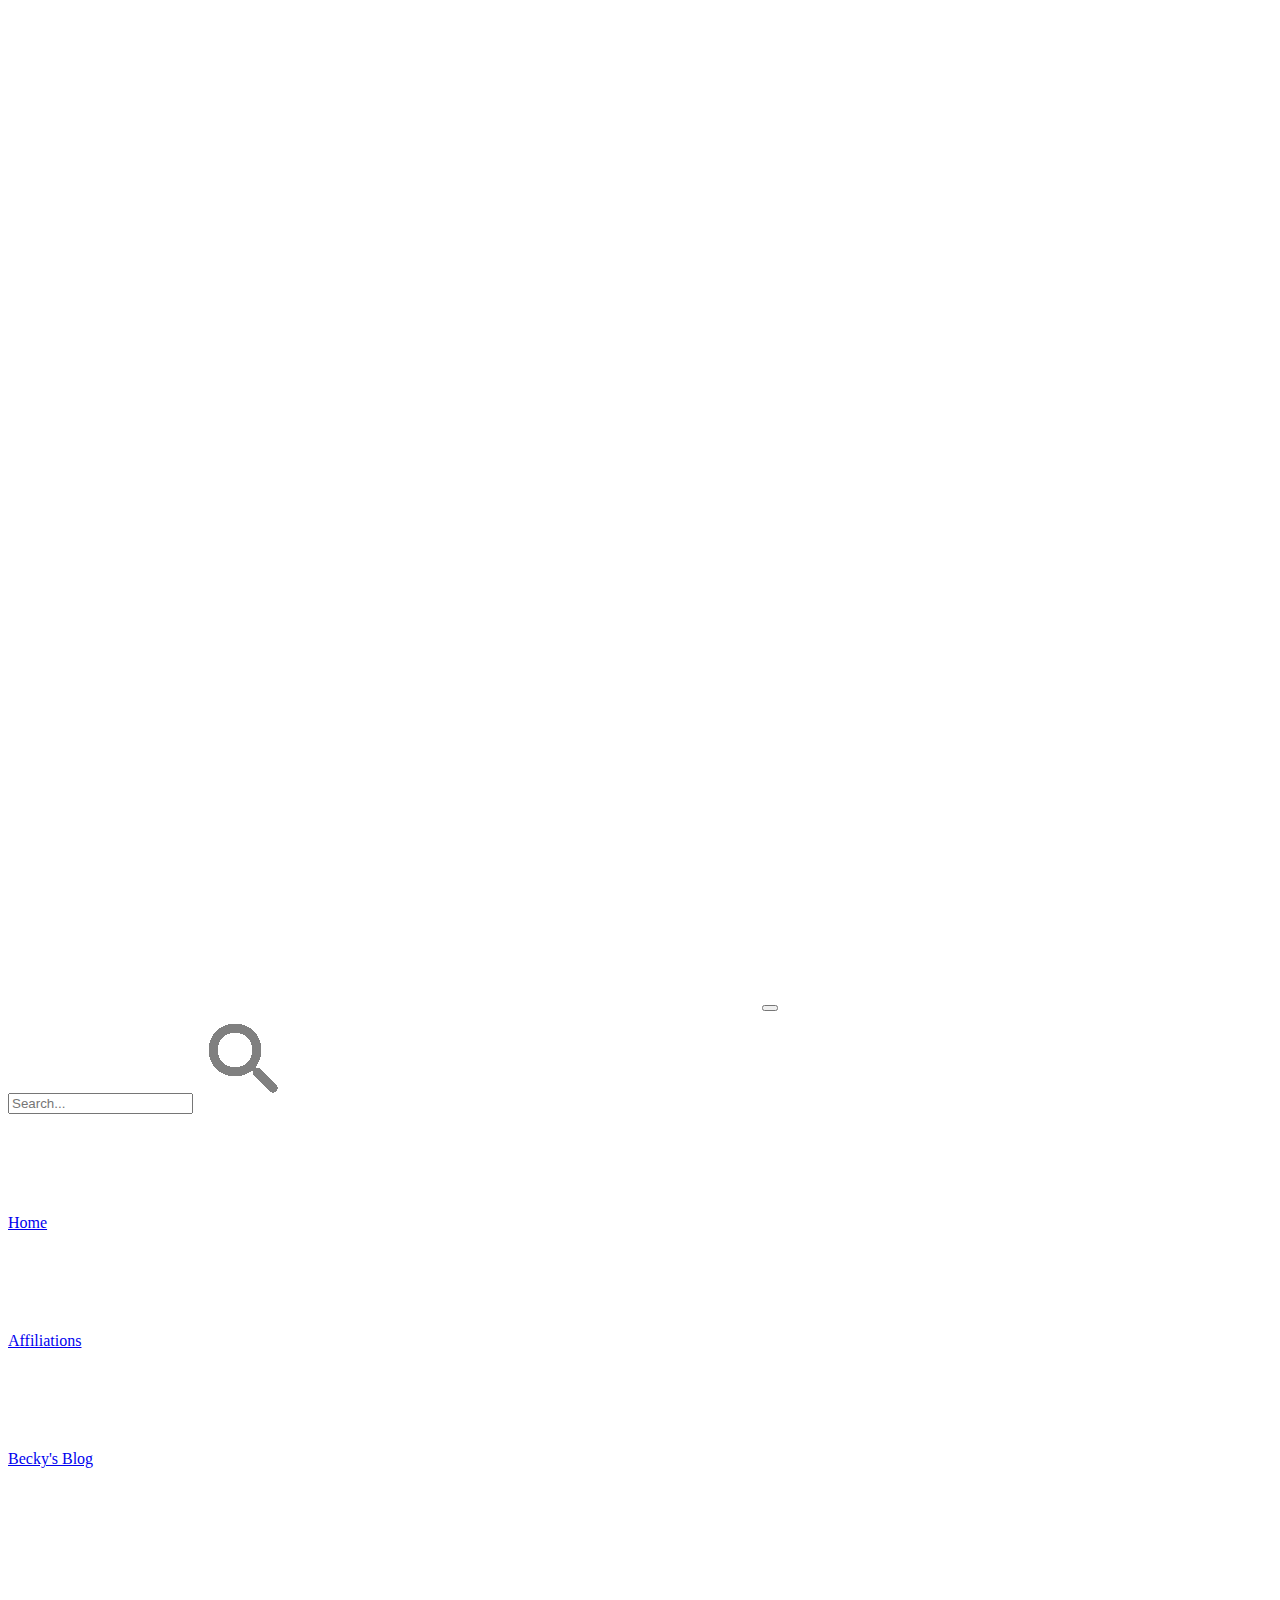
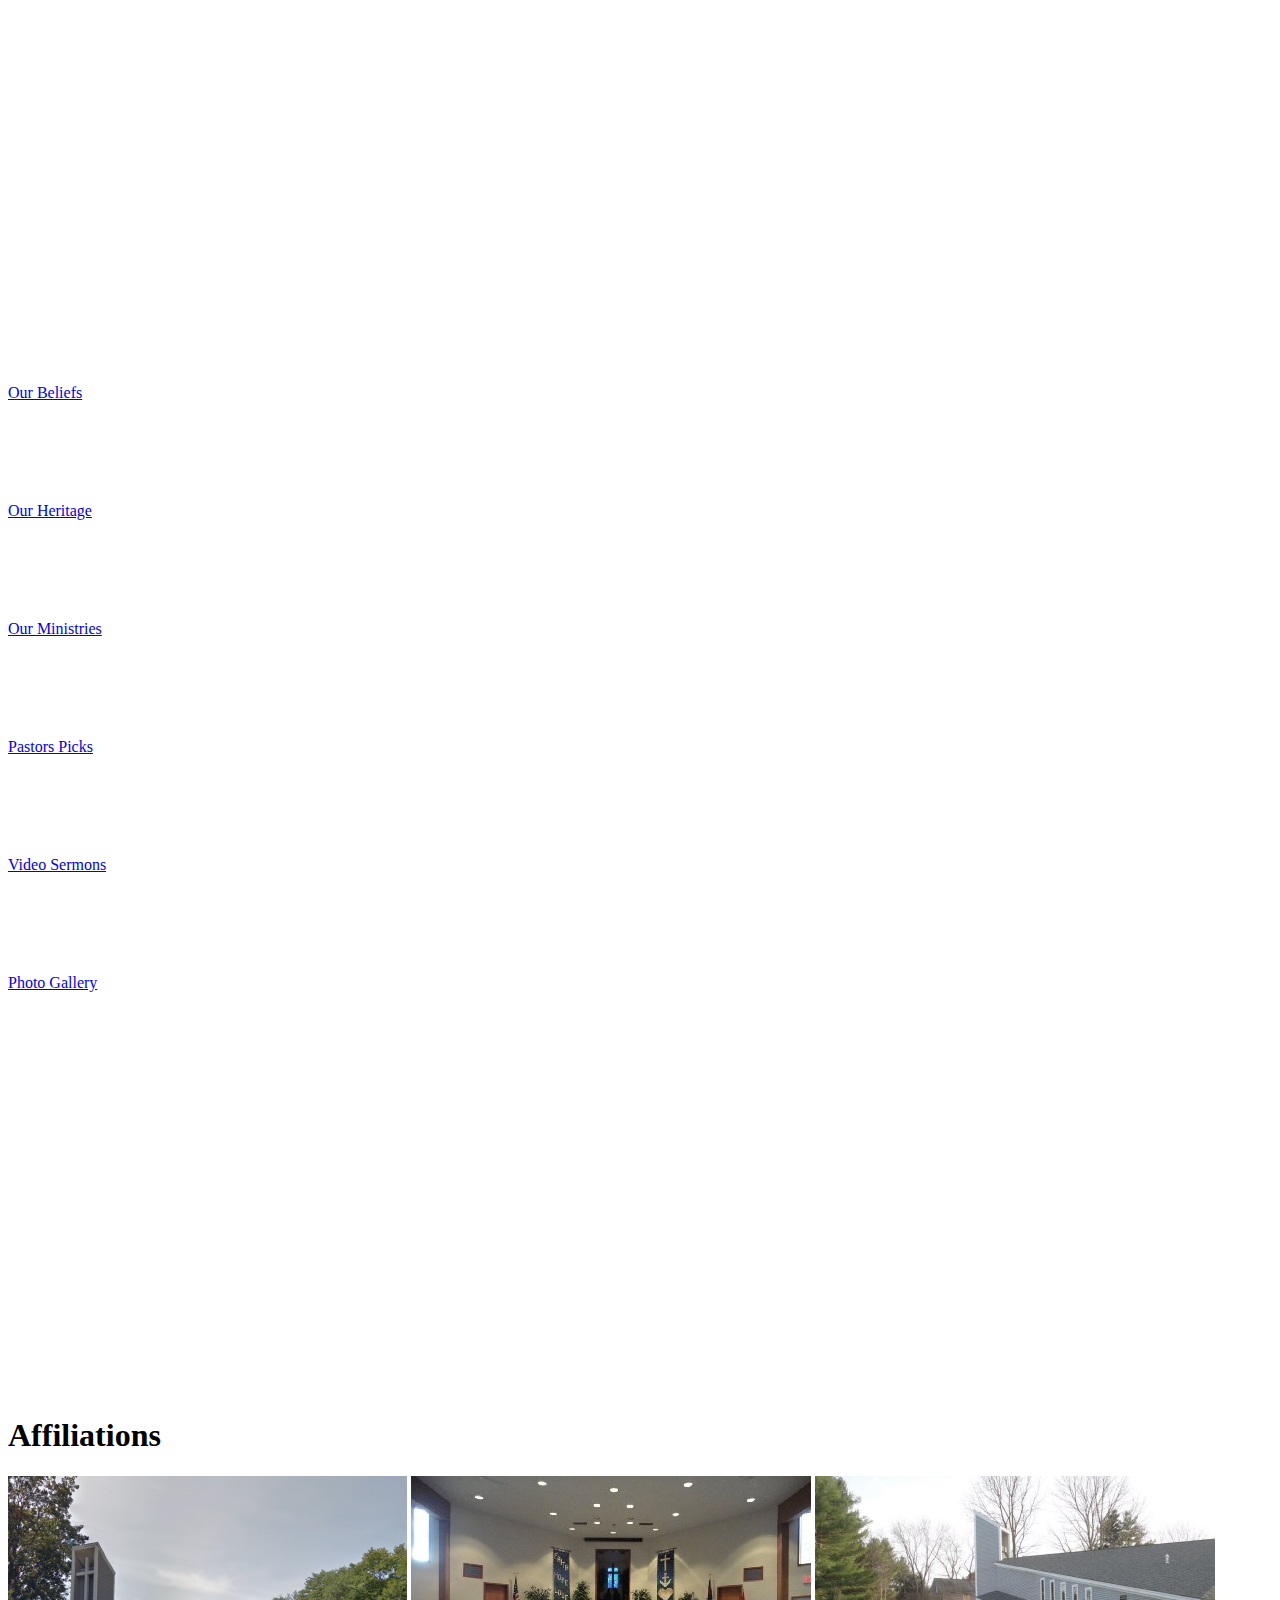
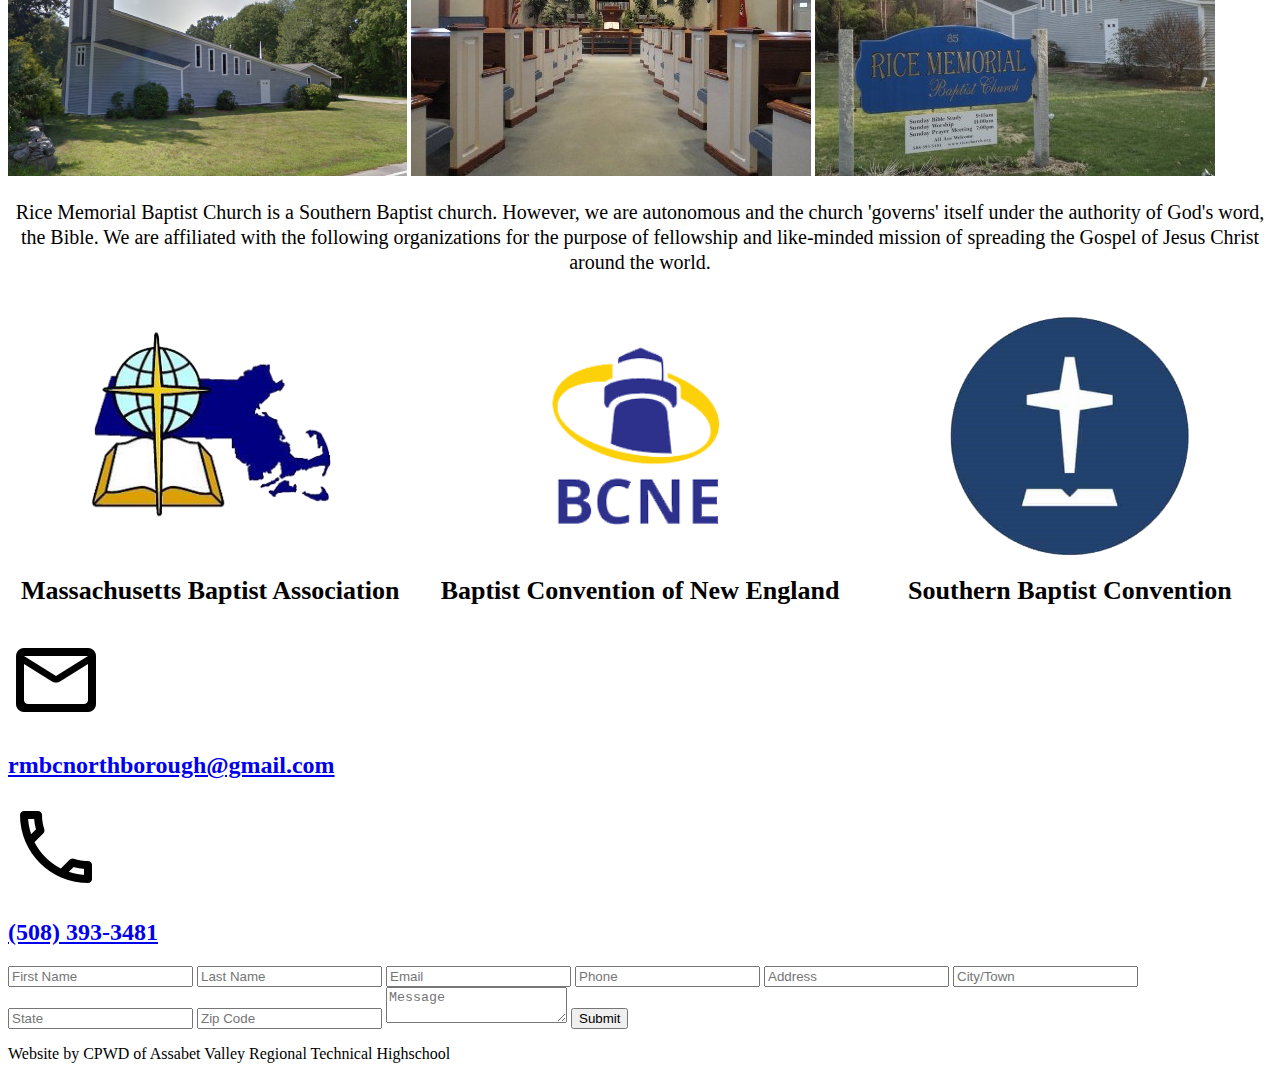
==== affiliations.html @ b07f0875 "Added the website files" ====
<!DOCTYPE html>
<meta charset="UTF-8" />
<meta name="viewport" content="width=device-width, intital-scale=1.0" />
<html>
    <head>
        <title>Affiliations</title>
        <link rel="shortcut icon" href="icons/favicon.png" />
        <link href="Style.css" rel="stylesheet" />
        <script src="javascript.js"></script>

        <style>
            main {
                text-align: center;
            }

            main p {
                font-size: 20px;
                line-height: 1.25;
                margin-bottom: 40px;
            }

            .grid {
                display: grid;
                grid-template-columns: 1fr 1fr 1fr;
                grid-gap: clamp(20px, 2vw, 40px);
            }

            
            .grid a {
                color: black;
                text-decoration: none;
            }
            
            .grid a img {
                width: 60%;
            }

            .grid a h3 {
                margin-top: 15px;
                font-size: 26px;
            }

            .grid a:hover {
                text-decoration: underline;
            }

            @media (max-width: 900px) {
                .grid {
                    grid-template-columns: 1fr 1fr;
                }
            }

            @media (max-width: 600px) {
                .grid {
                    grid-template-columns: 1fr;
                }
            }
        </style>
    </head>

    <body>
        <nav>
            <img src="images\cross.png" />
            <button id="button" onclick="button_press()"></button>
            <div class="search">
                <input type="text" placeholder="Search..." />
                <img src="icons\search.png" />
            </div>
            <div class="links">
                <a href="index.html"
                    ><img src="icons/home.png" />
                    <div>Home</div>
                </a>
                <a href="affiliations.html"
                    ><img src="icons/people.png" />
                    <div>Affiliations</div>
                </a>
                <a href="beckysblog.html"
                    ><img src="icons/blog.png" />
                    <div>Becky's Blog</div>
                </a>
                <a href="ourbeliefs.html"
                    ><img src="icons/bible.png" />
                    <div>Our Beliefs</div>
                </a>
                <a href="ourheritage.html"
                    ><img src="icons/book.png" />
                    <div>Our Heritage</div>
                </a>
                <a href="ourministries.html"
                    ><img src="icons/church.png" />
                    <div>Our Ministries</div>
                </a>
                <a href="pastorspicks.html"
                    ><img src="icons/star.png" />
                    <div>Pastors Picks</div>
                </a>
                <a href="videosermons.html"
                    ><img src="icons/videos.png" />
                    <div>Video Sermons</div>
                </a>
                <a href="photogallery.html"
                    ><img src="icons/gallery.png" />
                    <div>Photo Gallery</div>
                </a>
            </div>

            <div class="icon_links">
                <a
                    href="https://www.facebook.com/Rice-Memorial-Baptist-Church-193611510682934/"
                    target="_blank"
                    ><img src="icons\facebook.png"
                /></a>
                <a
                    href="https://www.youtube.com/channel/UCBj0Vqx6NuY0hL4GzHPlnXg"
                    target="_blank"
                    ><img src="icons\youtube.png"
                /></a>
                <a
                    href="https://www.google.com/maps?q=85+Lincoln+Street,+northborough,+ma&hl=en&sll=42.036922,-71.683501&sspn=2.203087,4.795532&t=h&hnear=85+Lincoln+St,+Northborough,+Worcester,+Massachusetts+01532&z=16"
                    target="_blank"
                    ><img src="icons\map.png"
                /></a>
            </div>
        </nav>
        <header>
            <h1>Affiliations</h1>
            <div>
                <img src="images\church.jpg" />
                <img src="images\church2.jpg" />
                <img src="images\church3.jpg" />
            </div>
        </header>
        <main>
            <p>
                Rice Memorial Baptist Church is a Southern Baptist church.
                However, we are autonomous and the church 'governs' itself under
                the authority of God's word, the Bible. We are affiliated with
                the following organizations for the purpose of fellowship and
                like-minded mission of spreading the Gospel of Jesus Christ
                around the world.
            </p>

            <div class="grid">
                <a href="http://www.massbaptist.org/" target="_blank"
                    ><img src="images\mba.png" />
                    <h3>Massachusetts Baptist Association</h3>
                </a>

                <a href="https://www.bcne.net/" target="_blank"
                    ><img src="images\bcne.png" />
                    <h3>Baptist Convention of New England</h3>
                </a>
                <a href="https://www.sbc.net/" target="_blank"
                    ><img src="images\sbc.png" />
                    <h3>Southern Baptist Convention</h3>
                </a>
            </div>
        </main>

        <footer>
            <div>
                <a href="mailto:rmbcnorthborough@gmail.com">
                    <img src="icons/email.png" />
                    <h2>rmbcnorthborough@gmail.com</h2>
                </a>
                <a href="tel:+15083933481">
                    <img src="icons/phone.png" />
                    <h2>(508) 393-3481</h2>
                </a>
            </div>
            <form action="contact.php" method="post">
                <input
                    type="text"
                    name="first_name"
                    placeholder="First Name"
                    id="First_Name"
                />
                <input
                    type="text"
                    name="last_name"
                    placeholder="Last Name"
                    id="Last_Name"
                />
                <input
                    type="email"
                    name="email"
                    placeholder="Email"
                    id="Email"
                />
                <input type="tel" name="phone" placeholder="Phone" id="Phone" />
                <input
                    type="text"
                    name="address"
                    placeholder="Address"
                    id="Address"
                />
                <input
                    type="text"
                    name="city_town"
                    placeholder="City/Town"
                    id="City_Town"
                />
                <input
                    type="text"
                    name="state"
                    placeholder="State"
                    id="State"
                />
                <input
                    type="text"
                    name="zip_code"
                    placeholder="Zip Code"
                    id="Postal_Code"
                />
                <textarea
                    name="message"
                    placeholder="Message"
                    id="Message"
                ></textarea>
                <input type="submit" name="submit" id="Submit" />
            </form>
            <p>
                Website by CPWD of Assabet Valley Regional Technical Highschool
            </p>
        </footer>
    </body>
</html>
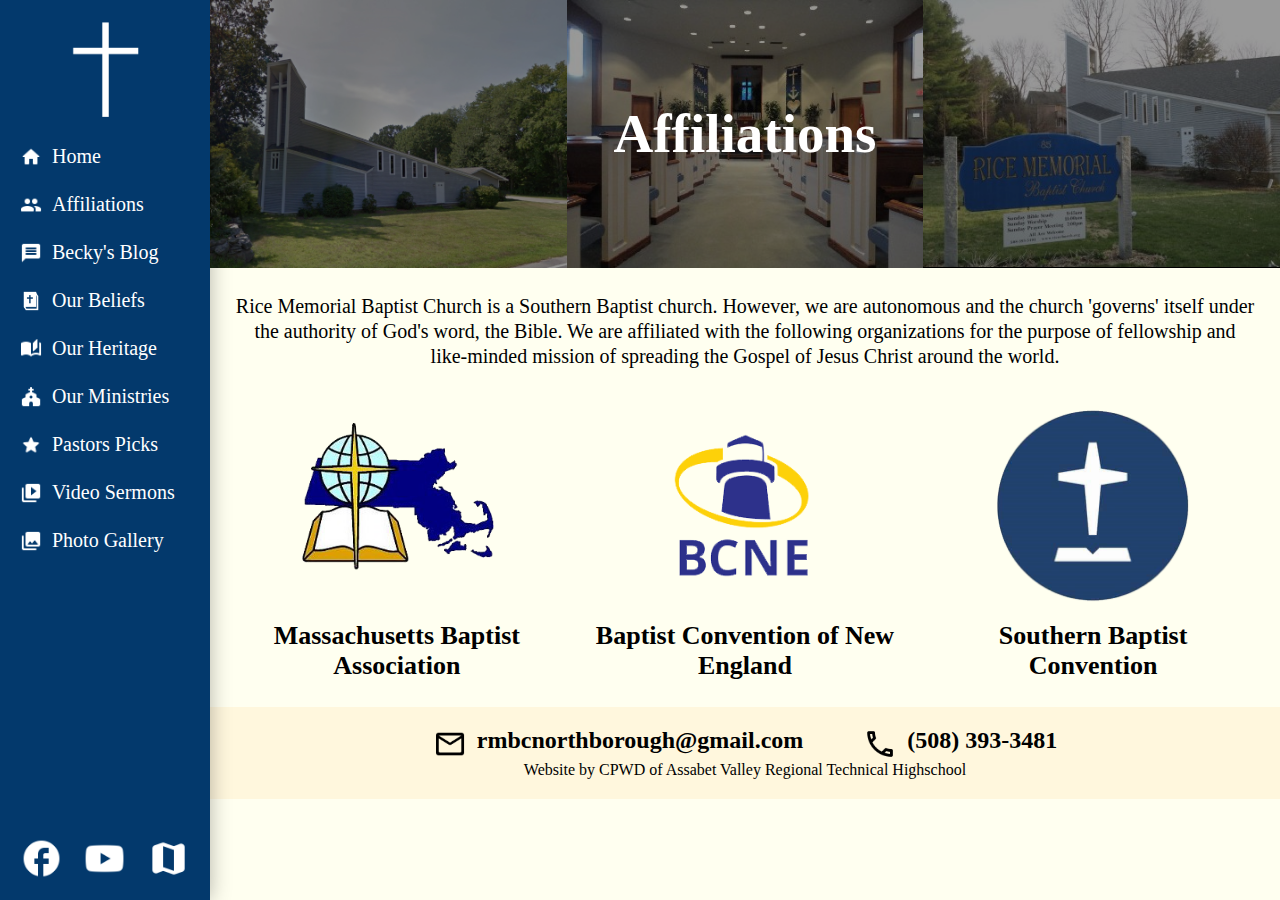
==== commit a091b281: "Add files via upload" ====
--- a/affiliations.html
+++ b/affiliations.html
@@ -1,228 +1,107 @@
 <!DOCTYPE html>
-<meta charset="UTF-8" />
-<meta name="viewport" content="width=device-width, intital-scale=1.0" />
-<html>
-    <head>
-        <title>Affiliations</title>
-        <link rel="shortcut icon" href="icons/favicon.png" />
-        <link href="Style.css" rel="stylesheet" />
-        <script src="javascript.js"></script>
+<html lang="en">
 
-        <style>
-            main {
-                text-align: center;
-            }
+<head>
+    <meta charset="UTF-8" />
+    <meta http-equiv="X-UA-Compatible" content="IE=edge" />
+    <meta name="viewport" content="width=device-width, initial-scale=1.0" />
+    <title>Affiliations</title>
+    <link rel="shortcut icon" href="icons/favicon.png" />
+    <link href="styles/global.css" rel="stylesheet" />
+    <link href="styles/affiliations.css" rel="stylesheet" />
+    <script src="app.js" defer></script>
+    <script src="main.js" defer></script>
+</head>
 
-            main p {
-                font-size: 20px;
-                line-height: 1.25;
-                margin-bottom: 40px;
-            }
+<body>
+    <nav>
+        <img src="images/cross.png" />
+        <button id="burger"></button>
+        <div class="links">
+            <a href="index.html"><img src="icons/home.png" />
+                <div>Home</div>
+            </a>
+            <a href="affiliations.html"><img src="icons/people.png" />
+                <div>Affiliations</div>
+            </a>
+            <a href="beckysblog.html"><img src="icons/blog.png" />
+                <div>Becky's Blog</div>
+            </a>
+            <a href="ourbeliefs.html"><img src="icons/bible.png" />
+                <div>Our Beliefs</div>
+            </a>
+            <a href="ourheritage.html"><img src="icons/book.png" />
+                <div>Our Heritage</div>
+            </a>
+            <a href="ourministries.html"><img src="icons/church.png" />
+                <div>Our Ministries</div>
+            </a>
+            <a href="pastorspicks.html"><img src="icons/star.png" />
+                <div>Pastors Picks</div>
+            </a>
+            <a href="videosermons.html"><img src="icons/videos.png" />
+                <div>Video Sermons</div>
+            </a>
+            <a href="photogallery.html"><img src="icons/gallery.png" />
+                <div>Photo Gallery</div>
+            </a>
+        </div>
+        <div class="icon_links">
+            <a href="https://www.facebook.com/Rice-Memorial-Baptist-Church-193611510682934/" target="_blank"><img
+                    src="icons/facebook.png" /></a>
+            <a href="https://www.youtube.com/channel/UCBj0Vqx6NuY0hL4GzHPlnXg" target="_blank"><img
+                    src="icons/youtube.png" /></a>
+            <a href="https://www.google.com/maps?q=85+Lincoln+Street,+northborough,+ma&hl=en&sll=42.036922,-71.683501&sspn=2.203087,4.795532&t=h&hnear=85+Lincoln+St,+Northborough,+Worcester,+Massachusetts+01532&z=16"
+                target="_blank"><img src="icons/map.png" /></a>
+        </div>
+    </nav>
+    <header>
+        <h1>Affiliations</h1>
+        <div>
+            <img src="images/church.jpg" />
+            <img src="images/church2.jpg" />
+            <img src="images/church3.jpg" />
+        </div>
+    </header>
+    <main>
+        <p>
+            Rice Memorial Baptist Church is a Southern Baptist church.
+            However, we are autonomous and the church 'governs' itself under
+            the authority of God's word, the Bible. We are affiliated with
+            the following organizations for the purpose of fellowship and
+            like-minded mission of spreading the Gospel of Jesus Christ
+            around the world.
+        </p>
 
-            .grid {
-                display: grid;
-                grid-template-columns: 1fr 1fr 1fr;
-                grid-gap: clamp(20px, 2vw, 40px);
-            }
+        <div class="grid">
+            <a href="http://www.massbaptist.org/" target="_blank"><img src="images/mba.png" />
+                <h3>Massachusetts Baptist Association</h3>
+            </a>
 
-            
-            .grid a {
-                color: black;
-                text-decoration: none;
-            }
-            
-            .grid a img {
-                width: 60%;
-            }
+            <a href="https://www.bcne.net/" target="_blank"><img src="images/bcne.png" />
+                <h3>Baptist Convention of New England</h3>
+            </a>
+            <a href="https://www.sbc.net/" target="_blank"><img src="images/sbc.png" />
+                <h3>Southern Baptist Convention</h3>
+            </a>
+        </div>
+    </main>
 
-            .grid a h3 {
-                margin-top: 15px;
-                font-size: 26px;
-            }
+    <footer>
+        <div>
+            <a href="mailto:rmbcnorthborough@gmail.com">
+                <img src="icons/email.png" />
+                <h2>rmbcnorthborough@gmail.com</h2>
+            </a>
+            <a href="tel:+15083933481">
+                <img src="icons/phone.png" />
+                <h2>(508) 393-3481</h2>
+            </a>
+        </div>
+        <p>
+            Website by CPWD of Assabet Valley Regional Technical Highschool
+        </p>
+    </footer>
+</body>
 
-            .grid a:hover {
-                text-decoration: underline;
-            }
-
-            @media (max-width: 900px) {
-                .grid {
-                    grid-template-columns: 1fr 1fr;
-                }
-            }
-
-            @media (max-width: 600px) {
-                .grid {
-                    grid-template-columns: 1fr;
-                }
-            }
-        </style>
-    </head>
-
-    <body>
-        <nav>
-            <img src="images\cross.png" />
-            <button id="button" onclick="button_press()"></button>
-            <div class="search">
-                <input type="text" placeholder="Search..." />
-                <img src="icons\search.png" />
-            </div>
-            <div class="links">
-                <a href="index.html"
-                    ><img src="icons/home.png" />
-                    <div>Home</div>
-                </a>
-                <a href="affiliations.html"
-                    ><img src="icons/people.png" />
-                    <div>Affiliations</div>
-                </a>
-                <a href="beckysblog.html"
-                    ><img src="icons/blog.png" />
-                    <div>Becky's Blog</div>
-                </a>
-                <a href="ourbeliefs.html"
-                    ><img src="icons/bible.png" />
-                    <div>Our Beliefs</div>
-                </a>
-                <a href="ourheritage.html"
-                    ><img src="icons/book.png" />
-                    <div>Our Heritage</div>
-                </a>
-                <a href="ourministries.html"
-                    ><img src="icons/church.png" />
-                    <div>Our Ministries</div>
-                </a>
-                <a href="pastorspicks.html"
-                    ><img src="icons/star.png" />
-                    <div>Pastors Picks</div>
-                </a>
-                <a href="videosermons.html"
-                    ><img src="icons/videos.png" />
-                    <div>Video Sermons</div>
-                </a>
-                <a href="photogallery.html"
-                    ><img src="icons/gallery.png" />
-                    <div>Photo Gallery</div>
-                </a>
-            </div>
-
-            <div class="icon_links">
-                <a
-                    href="https://www.facebook.com/Rice-Memorial-Baptist-Church-193611510682934/"
-                    target="_blank"
-                    ><img src="icons\facebook.png"
-                /></a>
-                <a
-                    href="https://www.youtube.com/channel/UCBj0Vqx6NuY0hL4GzHPlnXg"
-                    target="_blank"
-                    ><img src="icons\youtube.png"
-                /></a>
-                <a
-                    href="https://www.google.com/maps?q=85+Lincoln+Street,+northborough,+ma&hl=en&sll=42.036922,-71.683501&sspn=2.203087,4.795532&t=h&hnear=85+Lincoln+St,+Northborough,+Worcester,+Massachusetts+01532&z=16"
-                    target="_blank"
-                    ><img src="icons\map.png"
-                /></a>
-            </div>
-        </nav>
-        <header>
-            <h1>Affiliations</h1>
-            <div>
-                <img src="images\church.jpg" />
-                <img src="images\church2.jpg" />
-                <img src="images\church3.jpg" />
-            </div>
-        </header>
-        <main>
-            <p>
-                Rice Memorial Baptist Church is a Southern Baptist church.
-                However, we are autonomous and the church 'governs' itself under
-                the authority of God's word, the Bible. We are affiliated with
-                the following organizations for the purpose of fellowship and
-                like-minded mission of spreading the Gospel of Jesus Christ
-                around the world.
-            </p>
-
-            <div class="grid">
-                <a href="http://www.massbaptist.org/" target="_blank"
-                    ><img src="images\mba.png" />
-                    <h3>Massachusetts Baptist Association</h3>
-                </a>
-
-                <a href="https://www.bcne.net/" target="_blank"
-                    ><img src="images\bcne.png" />
-                    <h3>Baptist Convention of New England</h3>
-                </a>
-                <a href="https://www.sbc.net/" target="_blank"
-                    ><img src="images\sbc.png" />
-                    <h3>Southern Baptist Convention</h3>
-                </a>
-            </div>
-        </main>
-
-        <footer>
-            <div>
-                <a href="mailto:rmbcnorthborough@gmail.com">
-                    <img src="icons/email.png" />
-                    <h2>rmbcnorthborough@gmail.com</h2>
-                </a>
-                <a href="tel:+15083933481">
-                    <img src="icons/phone.png" />
-                    <h2>(508) 393-3481</h2>
-                </a>
-            </div>
-            <form action="contact.php" method="post">
-                <input
-                    type="text"
-                    name="first_name"
-                    placeholder="First Name"
-                    id="First_Name"
-                />
-                <input
-                    type="text"
-                    name="last_name"
-                    placeholder="Last Name"
-                    id="Last_Name"
-                />
-                <input
-                    type="email"
-                    name="email"
-                    placeholder="Email"
-                    id="Email"
-                />
-                <input type="tel" name="phone" placeholder="Phone" id="Phone" />
-                <input
-                    type="text"
-                    name="address"
-                    placeholder="Address"
-                    id="Address"
-                />
-                <input
-                    type="text"
-                    name="city_town"
-                    placeholder="City/Town"
-                    id="City_Town"
-                />
-                <input
-                    type="text"
-                    name="state"
-                    placeholder="State"
-                    id="State"
-                />
-                <input
-                    type="text"
-                    name="zip_code"
-                    placeholder="Zip Code"
-                    id="Postal_Code"
-                />
-                <textarea
-                    name="message"
-                    placeholder="Message"
-                    id="Message"
-                ></textarea>
-                <input type="submit" name="submit" id="Submit" />
-            </form>
-            <p>
-                Website by CPWD of Assabet Valley Regional Technical Highschool
-            </p>
-        </footer>
-    </body>
-</html>
+</html>--- a/styles/global.css
+++ b/styles/global.css
@@ -0,0 +1,255 @@
+* {
+    margin: 0;
+    padding: 0;
+    box-sizing: border-box;
+    font-family: "Trebuchet MS";
+    --color1: #fffff0;
+    --color2: #fff7dd;
+    --color3: #03396c;
+    --color4: #0561b8;
+    --color5: #0675de;
+}
+
+body {
+    margin: 0;
+    background-color: var(--color1);
+}
+
+nav {
+    display: flex;
+    flex-direction: column;
+    background-color: var(--color3);
+    width: 210px;
+    height: 100%;
+    position: fixed;
+    top: 0;
+    box-shadow: 0px 0px 20px 0px rgba(0, 0, 0, 0.3);
+}
+
+nav > img {
+    display: flex;
+    height: 100px;
+    margin: 20px auto 10px auto;
+}
+
+nav button {
+    width: 45px;
+    height: 45px;
+    background: none;
+    background-image: url(../icons/hamburger.png);
+    background-size: 100%;
+    background-repeat: no-repeat;
+    border: none;
+    cursor: pointer;
+    margin: auto 5px auto 5px;
+    display: none;
+}
+
+.links {
+    white-space: nowrap;
+    overflow: hidden;
+    background-color: var(--color3);
+}
+
+.links a {
+    display: flex;
+    margin: 5px 10px 0px 10px;
+    padding: 10px;
+    font-size: 20px;
+    color: white;
+    text-decoration: none;
+    border-radius: 5px;
+    align-items: center;
+    cursor: pointer;
+}
+
+.links a:hover {
+    background-color: var(--color4);
+}
+
+.links a img {
+    width: 22px;
+    height: 22px;
+    margin-right: 10px;
+}
+
+.icon_links {
+    display: grid;
+    grid-template-columns: 1fr 1fr 1fr;
+    margin: 20px;
+    gap: 20px;
+    position: fixed;
+    width: 170px;
+    bottom: 0;
+    overflow: hidden;
+}
+
+.icon_links a {
+    width: 43px;
+    height: 43px;
+}
+
+.icon_links img {
+    width: 43px;
+    height: 43px;
+}
+
+header {
+    margin-left: 210px;
+    position: relative;
+}
+
+h1 {
+    font-size: 4.3vw;
+    position: absolute;
+    width: 100%;
+    text-align: center;
+    margin-top: 8vw;
+    z-index: 1;
+    color: white;
+}
+
+header div {
+    display: grid;
+    grid-template-columns: 1fr 1fr 1fr;
+    background-color: black;
+}
+
+header div img {
+    opacity: 0.6;
+    width: 100%;
+}
+
+main {
+    margin: clamp(20px, 2vw, 40px) clamp(20px, 2vw, 40px) clamp(20px, 2vw, 40px) calc(clamp(20px, 2vw, 40px) + 210px);
+}
+
+main > iframe {
+    border: 0;
+    width: 100%;
+    height: 90vh;
+}
+
+footer {
+    display: flex;
+    flex-direction: column;
+    margin-left: 210px;
+    text-align: center;
+    background-color: var(--color2);
+}
+
+footer div {
+    display: flex;
+    margin: 20px auto 0px auto;
+}
+
+footer div a {
+    display: flex;
+    color: black;
+    text-decoration: none;
+}
+
+footer div a img {
+    width: 34px;
+    margin-right: 10px;
+}
+
+footer div a h2 {
+    font-size: 24px;
+}
+
+footer div a:hover {
+    text-decoration: underline;
+}
+
+footer div a:nth-child(1) {
+    margin-right: 60px;
+}
+
+footer p {
+    margin: 0px clamp(20px, 2vw, 40px) 20px clamp(20px, 2vw, 40px);
+}
+
+@media (max-width: 1250px) {
+    nav {
+        z-index: 2;
+        width: 100%;
+        height: 55px;
+        flex-direction: row;
+    }
+
+    nav > img {
+        display: none;
+    }
+
+    nav button {
+        display: flex;
+    }
+
+    .links {
+        position: fixed;
+        height: 100%;
+        width: 0px;
+        transition: width 0.25s;
+        margin-top: 50px;
+    }
+
+    .icon_links {
+        width: 0px;
+        transition: width 0.25s;
+    }
+
+    .open .links {
+        width: 210px;
+    }
+
+    .open .icon_links {
+        width: 170px;
+    }
+
+    .open button {
+        background-image: url(../icons/close.png);
+    }
+
+    header {
+        margin-left: 0;
+        margin-top: 55px;
+    }
+
+    main {
+        margin: clamp(20px, 2vw, 40px) clamp(20px, 2vw, 40px) clamp(20px, 2vw, 40px) clamp(20px, 2vw, 40px);
+    }
+
+    h1 {
+        font-size: 5.3vw;
+    }
+
+    footer {
+        margin-left: 0px;
+    }
+}
+
+@media (max-width: 1000px) {
+    h1 {
+        font-size: 6.3vw;
+    }
+
+    footer > div {
+        flex-direction: column;
+        align-items: center;
+    }
+
+    footer div a:nth-child(1) {
+        margin-right: 0px;
+    }
+}
+
+@media (max-width: 450px) {
+    footer div a img {
+        width: 30px;
+    }
+
+    footer div a h2 {
+        font-size: 22px;
+    }
+}
--- a/styles/affiliations.css
+++ b/styles/affiliations.css
@@ -0,0 +1,45 @@
+main {
+    text-align: center;
+}
+
+main p {
+    font-size: 20px;
+    line-height: 1.25;
+    margin-bottom: 40px;
+}
+
+.grid {
+    display: grid;
+    grid-template-columns: 1fr 1fr 1fr;
+    gap: clamp(20px, 2vw, 40px);
+}
+
+.grid a {
+    color: black;
+    text-decoration: none;
+}
+
+.grid a img {
+    width: 60%;
+}
+
+.grid a h3 {
+    margin-top: 15px;
+    font-size: 26px;
+}
+
+.grid a:hover {
+    text-decoration: underline;
+}
+
+@media (max-width: 900px) {
+    .grid {
+        grid-template-columns: 1fr 1fr;
+    }
+}
+
+@media (max-width: 600px) {
+    .grid {
+        grid-template-columns: 1fr;
+    }
+}
